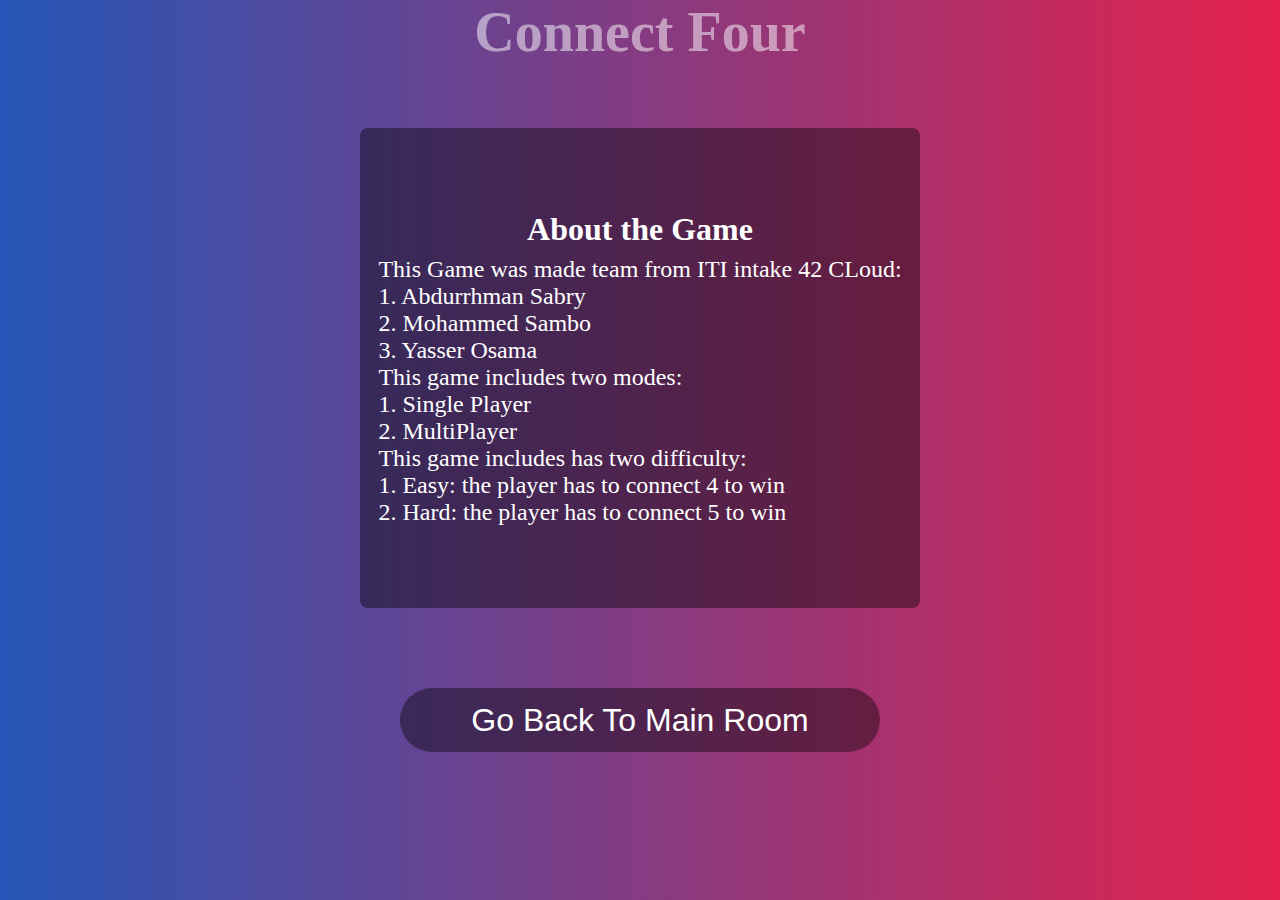
==== Project/html/about.html @ d9b9e27c "adding about page" ====
<!DOCTYPE html>
<html lang="en">
<head>
    <meta charset="UTF-8">
    <meta http-equiv="X-UA-Compatible" content="IE=edge">
    <meta name="viewport" content="width=device-width, initial-scale=1.0">
    <title>Main Room</title>
    <link rel="stylesheet" href="../Style/about.css">
    <link rel="icon" href="../Media/icon2.png" type="image/x-icon">
    <script src="../JS/about.js"></script>
    
</head>
<body>
    <h1>Connect Four</h1>
    <div class="ContainerData">
        <h4>About the Game</h4>
        <p>
            This Game was made team from ITI intake 42 CLoud:<br>
            1. Abdurrhman Sabry <br>
            2. Mohammed Sambo<br>
            3. Yasser Osama<br>
            This game includes two modes:<br>
            1. Single Player <br>
            2. MultiPlayer <br>
            This game includes has two difficulty: <br>
            1. Easy: the player has to connect 4 to win <br>
            2. Hard: the player has to connect 5 to win<br>
        </p>
    </div>
    <div class="buttonsContainer">
        <button id="goBack">
            Go Back To Main Room
        </button>
    </div>
</body>

</html>
---- Project/Style/about.css ----
*{
    padding: 0;
    margin: 0;
    box-sizing: border-box;
}
body{
    background-image: linear-gradient(to right,#2556B7, #E4214C);
   
}
h1{
    color: rgba(255, 255, 255,0.5);
    font-size: 3.5rem;
    text-align: center;
}
h2{
    color: rgba(255, 255, 255,0.5);
    font-size: 2.5rem;
    text-align: center;
}
.buttonsContainer{
    display: flex;
    flex-direction: column;
    justify-content: center;
    align-items: center;
    margin: 10px auto;
    margin-top: 4rem;
}
button{
    cursor: pointer;
    margin: 1rem 1rem;
    width: 30rem;
    height: 4rem;
    padding: 5px;
    border-radius: 2rem;
    border: none;
    background-color: rgba(0, 0, 0, 0.4);
    color: white;
    font-size: 2rem;
    display: block;

}

button:hover{
    background-color: rgba(241,156,187,0.6);
}
.ContainerData{
    width: 35rem;
    height: 30rem;
    margin: 10px auto;
    margin-top: 4rem;
    display: flex;
    flex-direction: column;
    justify-content:center ;
    align-items: center;
    background-color: rgba(0, 0, 0, 0.4);
    padding: 0.5rem 0.5rem;
    border-radius: 0.5rem;
    
}
h4{
    color:white;
    margin-bottom: 0.5rem;
    font-size: 2rem;
}
p{
    color: white;
    font-size:1.5rem ;
}
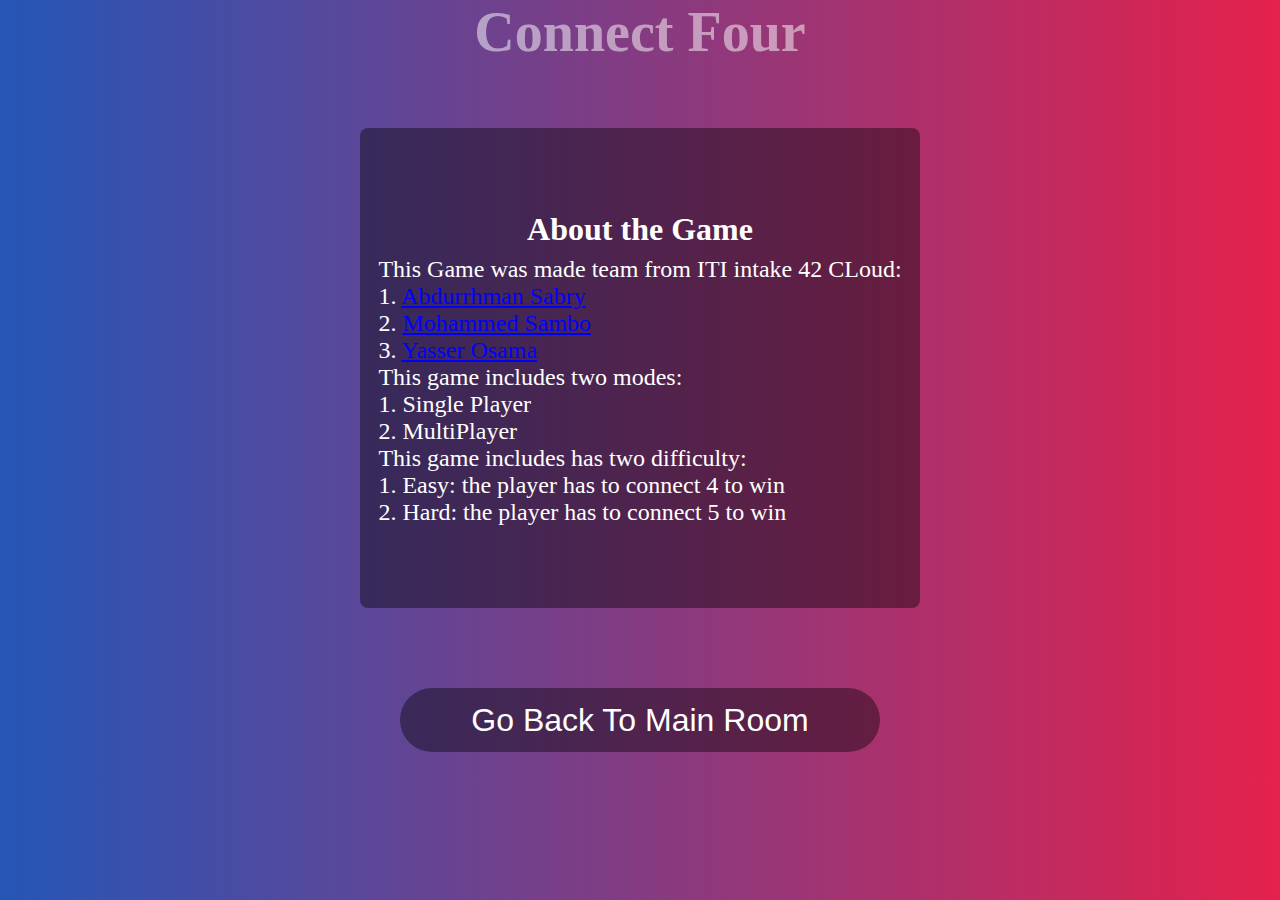
==== commit 28cc22bb: "adding about" ====
--- a/Project/html/about.html
+++ b/Project/html/about.html
@@ -16,9 +16,9 @@
         <h4>About the Game</h4>
         <p>
             This Game was made team from ITI intake 42 CLoud:<br>
-            1. Abdurrhman Sabry <br>
-            2. Mohammed Sambo<br>
-            3. Yasser Osama<br>
+            1. <a href="https://github.com/AbdurrhmanSabry"> Abdurrhman Sabry</a> <br>
+            2. <a href="https://github.com/sambo2021">Mohammed Sambo</a><br>
+            3. <a href="https://github.com/YasserOs">Yasser Osama </a><br>
             This game includes two modes:<br>
             1. Single Player <br>
             2. MultiPlayer <br>
--- a/Project/Style/about.css
+++ b/Project/Style/about.css
@@ -66,3 +66,6 @@
     color: white;
     font-size:1.5rem ;
 }
+a{
+    color: blue;
+}
